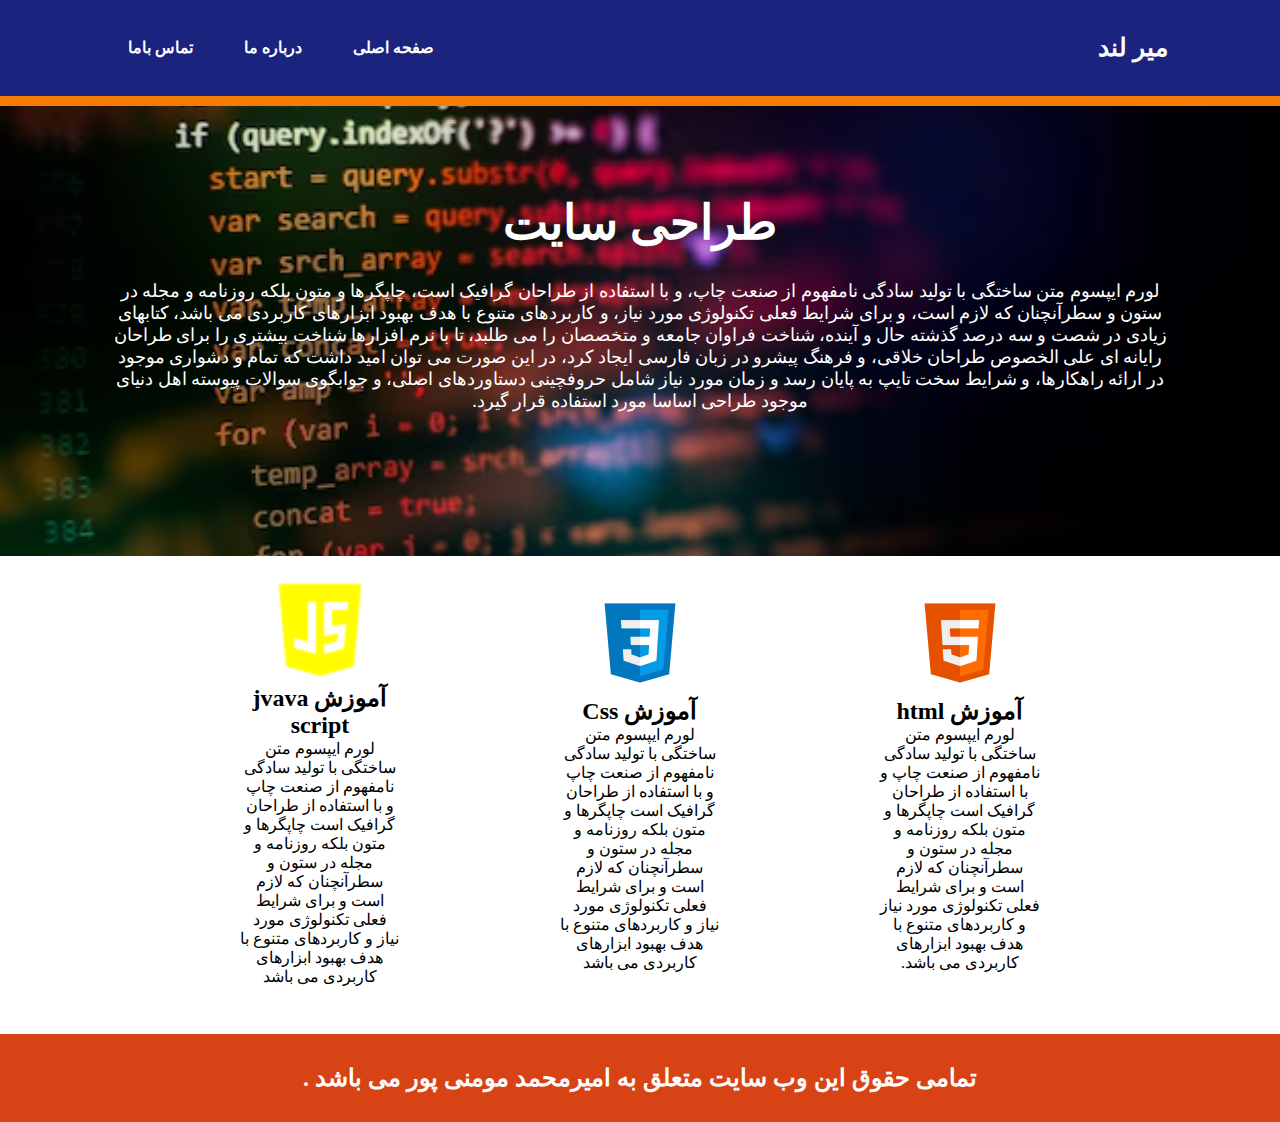
==== HomePage/Pages/index.html @ 1b9c5e81 "first commit" ====
<!DOCTYPE html>
<html lang="fa" dir="rtl">
<head>
    <meta charset="UTF-8">
    <meta name="viewport" content="width=device-width, initial-scale=1.0">
    <link rel="stylesheet" href="/HomePage/Style/style.css">
    <title>Sign UP</title>
</head>
<body>
    <header class="header">
        <a class="header-link" href="#">میر لند</a>
        <ul class="header-list">
            <li class="header-list-item"><a href="">صفحه اصلی</a></li>
            <li class="header-list-item"><a href="about.html">درباره ما</a></li>
            <li class="header-list-item"><a href="">تماس باما</a></li>
        </ul>
    </header>

    <main class="main">
        <div class="background">
            <h1 class="main-title">طراحی سایت </h1>
            <p class="main-caption">لورم ایپسوم متن ساختگی با تولید سادگی نامفهوم از صنعت چاپ، و با استفاده از طراحان گرافیک است، چاپگرها و متون بلکه روزنامه و مجله در ستون و سطرآنچنان که لازم است، و برای شرایط فعلی تکنولوژی مورد نیاز، و کاربردهای متنوع با هدف بهبود ابزارهای کاربردی می باشد، کتابهای زیادی در شصت و سه درصد گذشته حال و آینده، شناخت فراوان جامعه و متخصصان را می طلبد، تا با نرم افزارها شناخت بیشتری را برای طراحان رایانه ای علی الخصوص طراحان خلاقی، و فرهنگ پیشرو در زبان فارسی ایجاد کرد، در این صورت می توان امید داشت که تمام و دشواری موجود در ارائه راهکارها، و شرایط سخت تایپ به پایان رسد و زمان مورد نیاز شامل حروفچینی دستاوردهای اصلی، و جوابگوی سوالات پیوسته اهل دنیای موجود طراحی اساسا مورد استفاده قرار گیرد.</p>
        </div>

        <div class="icons">
            <div class="icon-html">
                <img width="100" height="100" src="/HomePage/Resource/icons8-html-100.png" alt="html-5--v1"/>
                <h2>آموزش html</h2>
                <p>لورم ایپسوم متن ساختگی با تولید سادگی نامفهوم از صنعت چاپ و با استفاده از طراحان گرافیک است چاپگرها و متون بلکه روزنامه و مجله در ستون و سطرآنچنان که لازم است و برای شرایط فعلی تکنولوژی مورد نیاز و کاربردهای متنوع با هدف بهبود ابزارهای کاربردی می باشد.</p>
            </div>
            <div class="icon-css">
                <img width="100" height="100" src="/HomePage/Resource/icons8-css-100.png" alt="css3"/>
                <h2>آموزش Css</h2>
                <p>لورم ایپسوم متن ساختگی با تولید سادگی نامفهوم از صنعت چاپ و با استفاده از طراحان گرافیک است چاپگرها و متون بلکه روزنامه و مجله در ستون و سطرآنچنان که لازم است و برای شرایط فعلی تکنولوژی مورد نیاز و کاربردهای متنوع با هدف بهبود ابزارهای کاربردی می باشد</p>
            </div>
            <div class="icon=js">
                <img width="100" height="100" src="/HomePage/Resource/icons8-javascript-logo-50.png" alt="javascript-logo"/>
                <h2>آموزش jvava script</h2>
                <p>لورم ایپسوم متن ساختگی با تولید سادگی نامفهوم از صنعت چاپ و با استفاده از طراحان گرافیک است چاپگرها و متون بلکه روزنامه و مجله در ستون و سطرآنچنان که لازم است و برای شرایط فعلی تکنولوژی مورد نیاز و کاربردهای متنوع با هدف بهبود ابزارهای کاربردی می باشد</p>
            </div>
        </div>        
    </main>
    <footer class="footer">
        <h2 class="text-footer">تمامی حقوق این وب سایت متعلق به امیرمحمد مومنی پور می باشد .</h2>
    </footer>
</body>
</html>
---- HomePage/Style/style.css ----
*{
    padding: 0;
    box-sizing: border-box;
    font-family: peyda;
    margin: 0;
    font-family: Peyda;
}
a{
    text-decoration: none;
    display: block;
    color: #fff;
}
.header-link{
    display: block;
    text-decoration: none;
    color: #fff;
    font-size: 25px;
    font-weight: bold;
}
.header{
    background-color: #1A237E;
    display: flex;
    justify-content: space-between;
    align-items: center;
    padding: 2rem 7rem;
    border-bottom: 10px solid #F57C00;
}
.header-list{
    color: #fff;
    display: flex;
    gap: 1.2rem;
    list-style-type: none;
}
.header-list-item{
    transition: all .2s ease-in;
    border-radius: 5px;
    padding: 0.4rem 1rem;
    background-color: transparent;
    font-weight: bold;
}
.header-list-item:hover{
    background-color: #F57C00;
}
.main{
    text-align: center;
}
.background{
    padding: 5.5rem 7rem;
    background: url('/HomePage/Resource/lop-top.avif');
    background-repeat: no-repeat;
    width: 100%;
    background-position: center;
    background-size: cover;
    height: 450px;
}
.main-title{
    font-size: 3em;
    color: #fff;
    margin-bottom: 30px;
}
.main-caption{
    font-size: 18px;
    color: #fff;
}
.icons{
    padding: 0 15rem;
    display: flex;
    align-items: center;
    justify-content: space-between;
    gap: 10rem;
    padding-top: 1.5rem;
    padding-bottom: 3rem;
}
.footer{
    background-color: #D84315;
}
.text-footer{
    color: #fff;
    text-align: center;
    padding: 30px;
}
/*  */
.target-text{
    background-color: #1A237E;
    margin-top: 50px;
    margin-right: 30px;
    border-radius: 10px;
    height: auto;
    display: inline-block;
}
#p-target{
    padding: 20px 20px;
    color: #fff;
    width: 400px;
    height: 400px;
}
#h2-target{
    padding: 20px 20px 0px 0;
    color: #fff;
}
.containers{
    display: flex;
    text-align: justify;
    line-height: 2;
}
.text{
    margin-top: 50px;
    margin-left: 50px;
    margin-right: 30px;
    font-size: 1.5rem;
}
.footer-about{
    margin-top: 100px;
    margin-bottom: -25px;
}
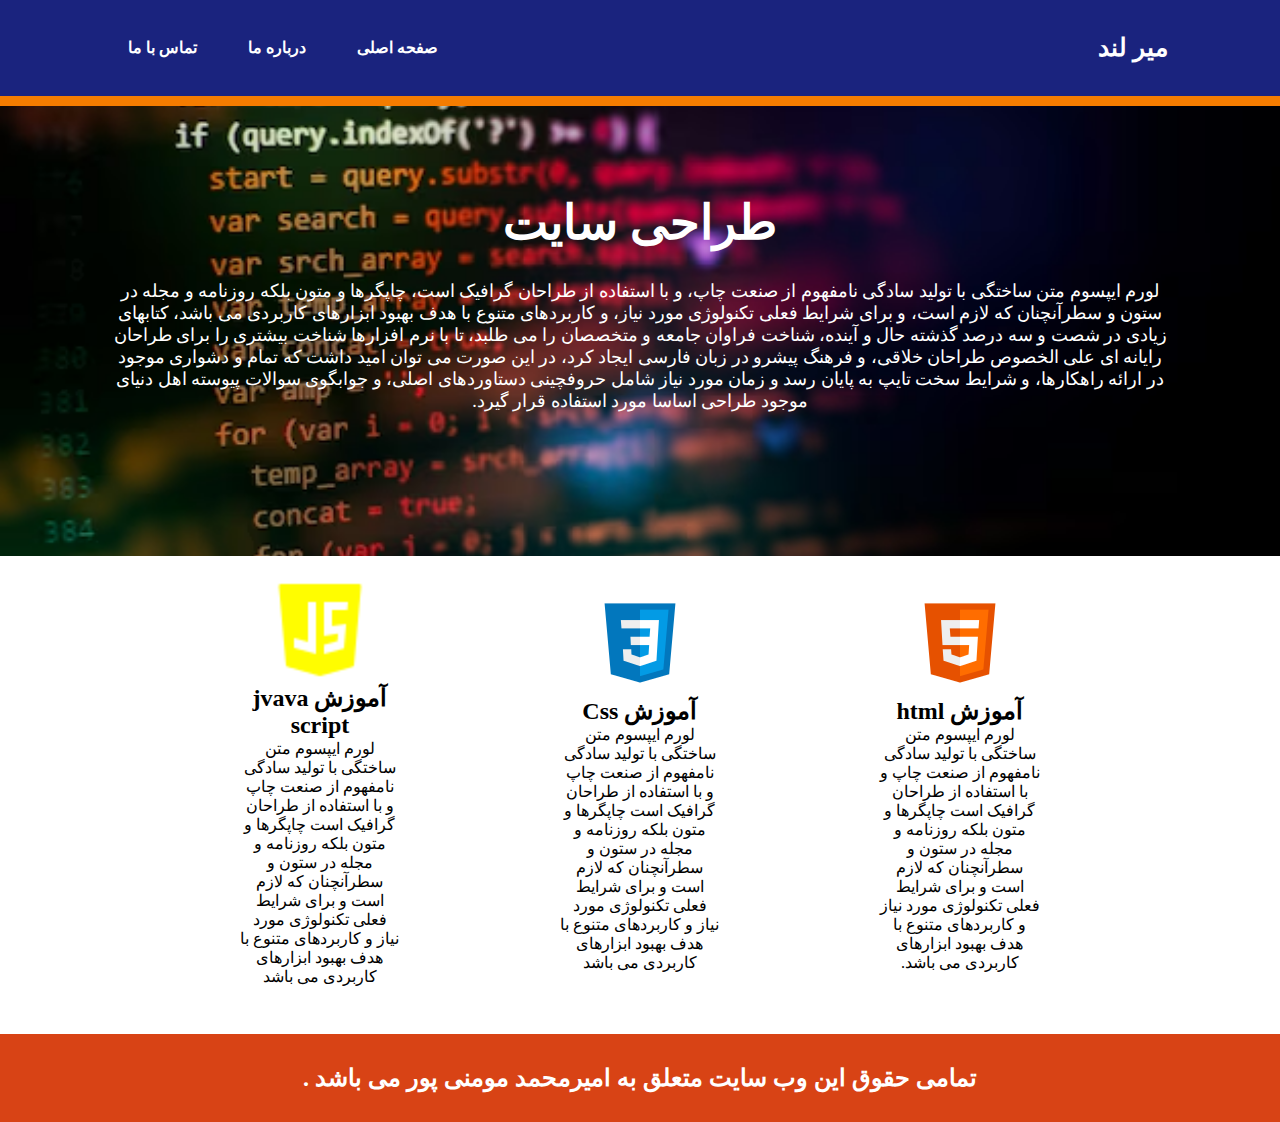
==== commit dfb991f1: "Update_Notifocation" ====
--- a/HomePage/Pages/index.html
+++ b/HomePage/Pages/index.html
@@ -4,7 +4,9 @@
     <meta charset="UTF-8">
     <meta name="viewport" content="width=device-width, initial-scale=1.0">
     <link rel="stylesheet" href="/HomePage/Style/style.css">
-    <title>Sign UP</title>
+    <link rel="stylesheet" href="/HomePage/Style/notifocation-js.css">
+
+    <title>WEB SITE</title>
 </head>
 <body>
     <header class="header">
@@ -12,9 +14,12 @@
         <ul class="header-list">
             <li class="header-list-item"><a href="">صفحه اصلی</a></li>
             <li class="header-list-item"><a href="about.html">درباره ما</a></li>
-            <li class="header-list-item"><a href="">تماس باما</a></li>
+            <li id="notif" class="header-list-item"><a href="">تماس با ما</a></li>
         </ul>
     </header>
+
+    <div class="toast" id="custom-toast">نوتیفیکیشن ظاهر شد!</div>
+
 
     <main class="main">
         <div class="background">
@@ -43,5 +48,8 @@
     <footer class="footer">
         <h2 class="text-footer">تمامی حقوق این وب سایت متعلق به امیرمحمد مومنی پور می باشد .</h2>
     </footer>
+
+    <script src="/HomePage/script/script.js" defer></script>
+
 </body>
 </html>--- a/HomePage/Style/notifocation-js.css
+++ b/HomePage/Style/notifocation-js.css
@@ -0,0 +1,42 @@
+.toast {
+    visibility: hidden; /* ابتدا قابل مشاهده نیست */
+    min-width: 500px;
+    /* margin-left: -50px; */
+    background-color: #333;
+    color: #fff;
+    text-align: center;
+    border-radius: 10px;
+    padding: 16px;
+    position: fixed;
+    z-index: 1;
+    bottom: 30px;
+    left: 50%;
+    transform: translateX(-50%);
+    font-size: 21px;
+}
+
+.toast.show {
+    visibility: visible; /* نمایش نوتیفیکیشن */
+    -webkit-animation: fadein 0.5s, fadeout 0.5s 2.5s;
+    animation: fadein 0.5s, fadeout 0.5s 2.5s;
+}
+
+@-webkit-keyframes fadein {
+    from {bottom: 0; opacity: 0;} 
+    to {bottom: 30px; opacity: 1;}
+}
+
+@keyframes fadein {
+    from {bottom: 0; opacity: 0;}
+    to {bottom: 30px; opacity: 1;}
+}
+
+@-webkit-keyframes fadeout {
+    from {bottom: 30px; opacity: 1;} 
+    to {bottom: 0; opacity: 0;}
+}
+
+@keyframes fadeout {
+    from {bottom: 30px; opacity: 1;}
+    to {bottom: 0; opacity: 0;}
+}
